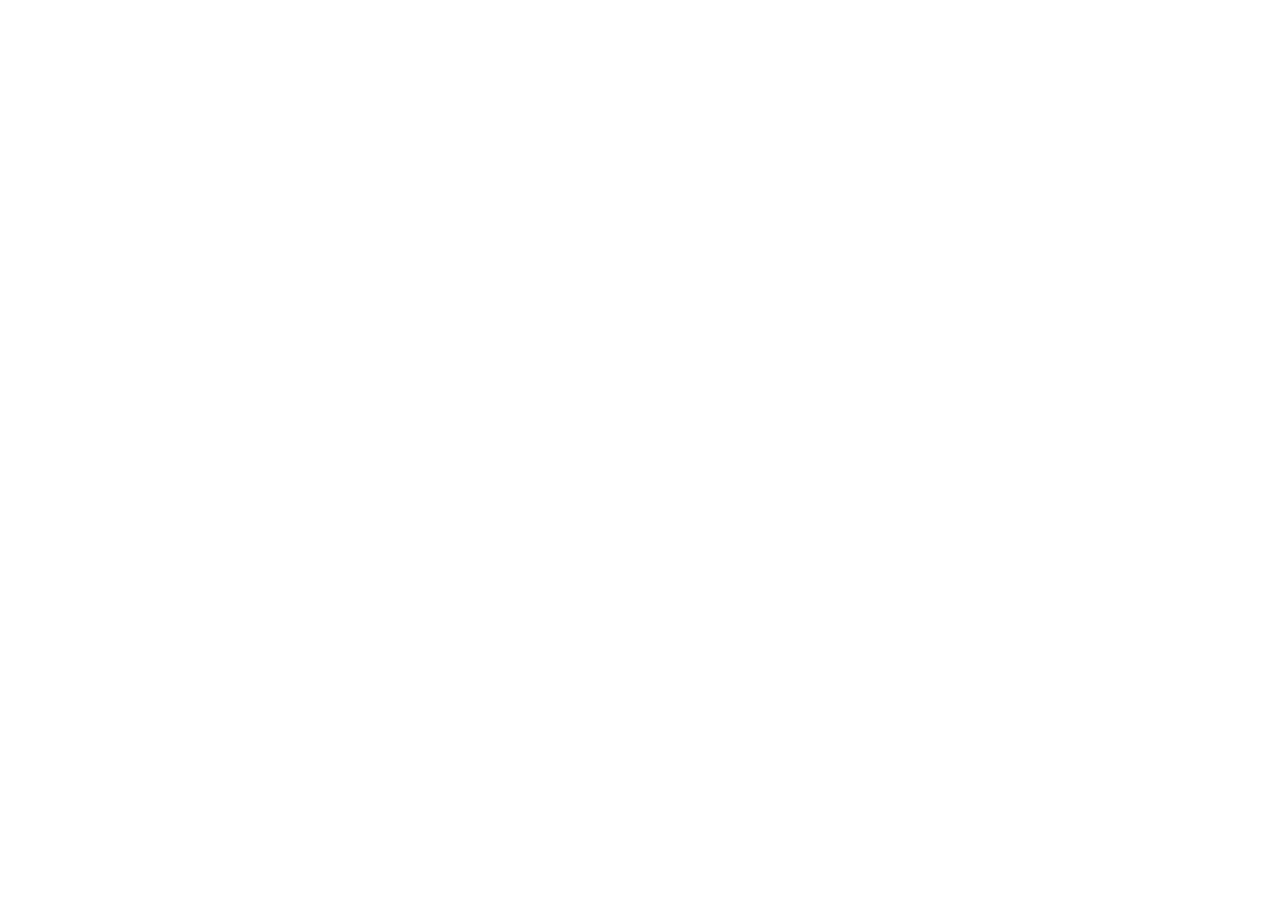
==== Frontend/pages/contacto.html @ f03d0d9e "Rama para Contacto" ====
<!DOCTYPE html>
<html lang="en">
<head>
    <meta charset="UTF-8">
    <meta name="viewport" content="width=device-width, initial-scale=1.0">
    <title>Contacto</title>
</head>
<body>
    
</body>
</html>
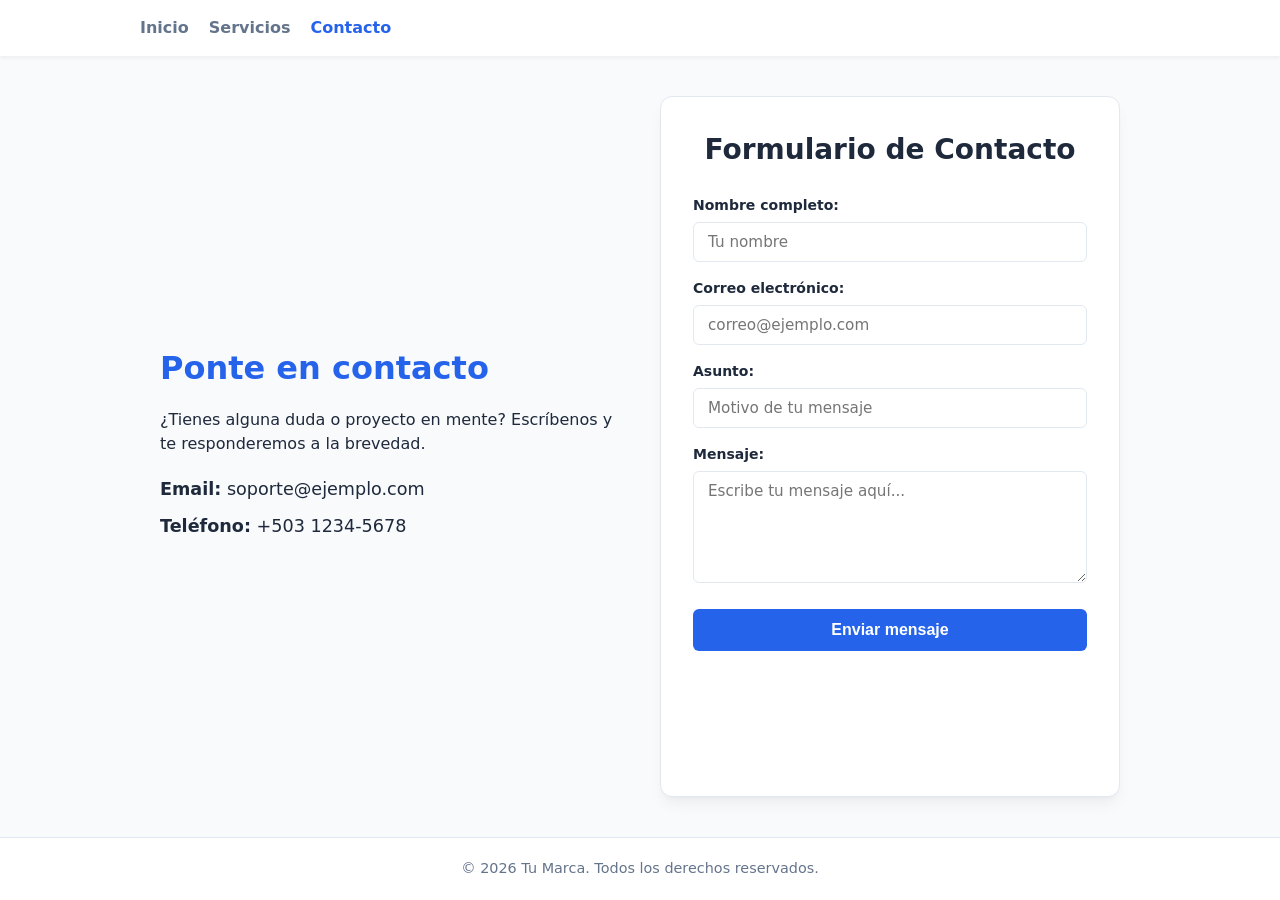
==== commit ddc5aed7: "Guardar cambios de diseño y maquetación" ====
--- a/Frontend/pages/contacto.html
+++ b/Frontend/pages/contacto.html
@@ -1,11 +1,70 @@
 <!DOCTYPE html>
-<html lang="en">
+<html lang="es">
 <head>
-    <meta charset="UTF-8">
-    <meta name="viewport" content="width=device-width, initial-scale=1.0">
-    <title>Contacto</title>
+  <meta charset="UTF-8">
+  <meta name="viewport" content="width=device-width, initial-scale=1.0">
+  <title>Contacto</title>
+  <link rel="stylesheet" href="../Styles/contacto.css">
 </head>
 <body>
+
+  <!-- Encabezado de la página / Navegación -->
+  <header class="header-principal">
+    <nav>
+      <a href="#">Inicio</a>
+      <a href="#">Servicios</a>
+      <a href="#" class="active">Contacto</a>
+    </nav>
+  </header>
+
+  <!-- Contenido principal -->
+  <main class="contenedor-contacto">
     
+    <!-- Sección de información adicional (opcional pero recomendada) -->
+    <section class="info-contacto">
+      <h2>Ponte en contacto</h2>
+      <p>¿Tienes alguna duda o proyecto en mente? Escríbenos y te responderemos a la brevedad.</p>
+      <ul>
+        <li><strong>Email:</strong> soporte@ejemplo.com</li>
+        <li><strong>Teléfono:</strong> +503 1234-5678</li>
+      </ul>
+    </section>
+
+    <!-- Formulario de contacto -->
+    <section class="seccion-formulario">
+      <form action="#" method="POST" class="form-contacto">
+        <h1>Formulario de Contacto</h1>
+
+        <div class="grupo-campo">
+          <label for="nombre">Nombre completo:</label>
+          <input type="text" id="nombre" name="nombre" placeholder="Tu nombre" required>
+        </div>
+
+        <div class="grupo-campo">
+          <label for="email">Correo electrónico:</label>
+          <input type="email" id="email" name="email" placeholder="correo@ejemplo.com" required>
+        </div>
+
+        <div class="grupo-campo">
+          <label for="asunto">Asunto:</label>
+          <input type="text" id="asunto" name="asunto" placeholder="Motivo de tu mensaje">
+        </div>
+
+        <div class="grupo-campo">
+          <label for="mensaje">Mensaje:</label>
+          <textarea id="mensaje" name="mensaje" rows="5" placeholder="Escribe tu mensaje aquí..." required></textarea>
+        </div>
+
+        <button type="submit" class="btn-enviar">Enviar mensaje</button>
+      </form>
+    </section>
+
+  </main>
+
+  <!-- Pie de página -->
+  <footer class="footer-principal">
+    <p>&copy; 2026 Tu Marca. Todos los derechos reservados.</p>
+  </footer>
+
 </body>
 </html>
--- a/Frontend/Styles/contacto.css
+++ b/Frontend/Styles/contacto.css
@@ -0,0 +1,175 @@
+/* 1. Reset básico y variables */
+:root {
+  --primary-color: #2563eb;
+  --primary-hover: #1d4ed8;
+  --bg-color: #f8fafc;
+  --card-bg: #ffffff;
+  --text-main: #1e293b;
+  --text-muted: #64748b;
+  --border-color: #e2e8f0;
+  --radius: 12px;
+  --shadow: 0 10px 15px -3px rgba(0, 0, 0, 0.05), 0 4px 6px -4px rgba(0, 0, 0, 0.05);
+}
+
+* {
+  box-sizing: border-box;
+  margin: 0;
+  padding: 0;
+}
+
+body {
+  font-family: system-ui, -apple-system, BlinkMacSystemFont, "Segoe UI", Roboto, sans-serif;
+  background-color: var(--bg-color);
+  color: var(--text-main);
+  line-height: 1.5;
+  display: flex;
+  flex-direction: column; /* Apila header, main y footer */
+  min-height: 100vh;
+}
+
+/* 2. Encabezado y Navegación */
+.header-principal {
+  background-color: var(--card-bg);
+  padding: 16px 32px;
+  box-shadow: 0 2px 4px rgba(0, 0, 0, 0.05);
+}
+
+.header-principal nav {
+  display: flex;
+  gap: 20px;
+  max-width: 1000px;
+  margin: 0 auto;
+}
+
+.header-principal a {
+  text-decoration: none;
+  color: var(--text-muted);
+  font-weight: 600;
+}
+
+.header-principal a.active, .header-principal a:hover {
+  color: var(--primary-color);
+}
+
+/* 3. Contenedor principal (Grid de 2 columnas) */
+.contenedor-contacto {
+  display: grid;
+  grid-template-columns: 1fr 1fr;
+  gap: 40px;
+  max-width: 1000px;
+  margin: 40px auto;
+  padding: 0 20px;
+  flex: 1; /* Empuja el footer hacia abajo */
+}
+
+/* 4. Sección de Información */
+.info-contacto {
+  display: flex;
+  flex-direction: column;
+  justify-content: center;
+}
+
+.info-contacto h2 {
+  font-size: 2rem;
+  margin-bottom: 16px;
+  color: var(--primary-color);
+}
+
+.info-contacto ul {
+  list-style: none;
+  margin-top: 20px;
+}
+
+.info-contacto li {
+  margin-bottom: 10px;
+  font-size: 1.1rem;
+}
+
+/* 5. Tarjeta del Formulario */
+.seccion-formulario {
+  background-color: var(--card-bg);
+  padding: 32px;
+  border-radius: var(--radius);
+  box-shadow: var(--shadow);
+  border: 1px solid var(--border-color);
+}
+
+.form-contacto h1 {
+  font-size: 1.75rem;
+  font-weight: 700;
+  margin-bottom: 24px;
+  text-align: center;
+}
+
+/* 6. Agrupación de campos (Reemplaza el conflicto del div) */
+.grupo-campo {
+  display: flex;
+  flex-direction: column;
+  margin-bottom: 16px;
+}
+
+.grupo-campo label {
+  font-size: 0.875rem;
+  font-weight: 600;
+  margin-bottom: 6px;
+}
+
+.grupo-campo input,
+.grupo-campo textarea {
+  width: 100%;
+  padding: 10px 14px;
+  font-size: 0.95rem;
+  font-family: inherit;
+  color: var(--text-main);
+  background-color: #fff;
+  border: 1px solid var(--border-color);
+  border-radius: 6px;
+  transition: all 0.2s ease-in-out;
+  outline: none;
+}
+
+.grupo-campo textarea {
+  resize: vertical;
+}
+
+.grupo-campo input:focus,
+.grupo-campo textarea:focus {
+  border-color: var(--primary-color);
+  box-shadow: 0 0 0 3px rgba(37, 99, 235, 0.15);
+}
+
+/* 7. Botón de envío */
+.btn-enviar {
+  width: 100%;
+  margin-top: 10px;
+  padding: 12px;
+  background-color: var(--primary-color);
+  color: #ffffff;
+  font-size: 1rem;
+  font-weight: 600;
+  border: none;
+  border-radius: 6px;
+  cursor: pointer;
+  transition: background-color 0.2s ease;
+}
+
+.btn-enviar:hover {
+  background-color: var(--primary-hover);
+}
+
+/* 8. Pie de página */
+.footer-principal {
+  text-align: center;
+  padding: 20px;
+  background-color: var(--card-bg);
+  color: var(--text-muted);
+  border-top: 1px solid var(--border-color);
+  font-size: 0.9rem;
+}
+
+/* 9. Responsivo para móviles */
+@media (max-width: 768px) {
+  .contenedor-contacto {
+    grid-template-columns: 1fr;
+  }
+}
